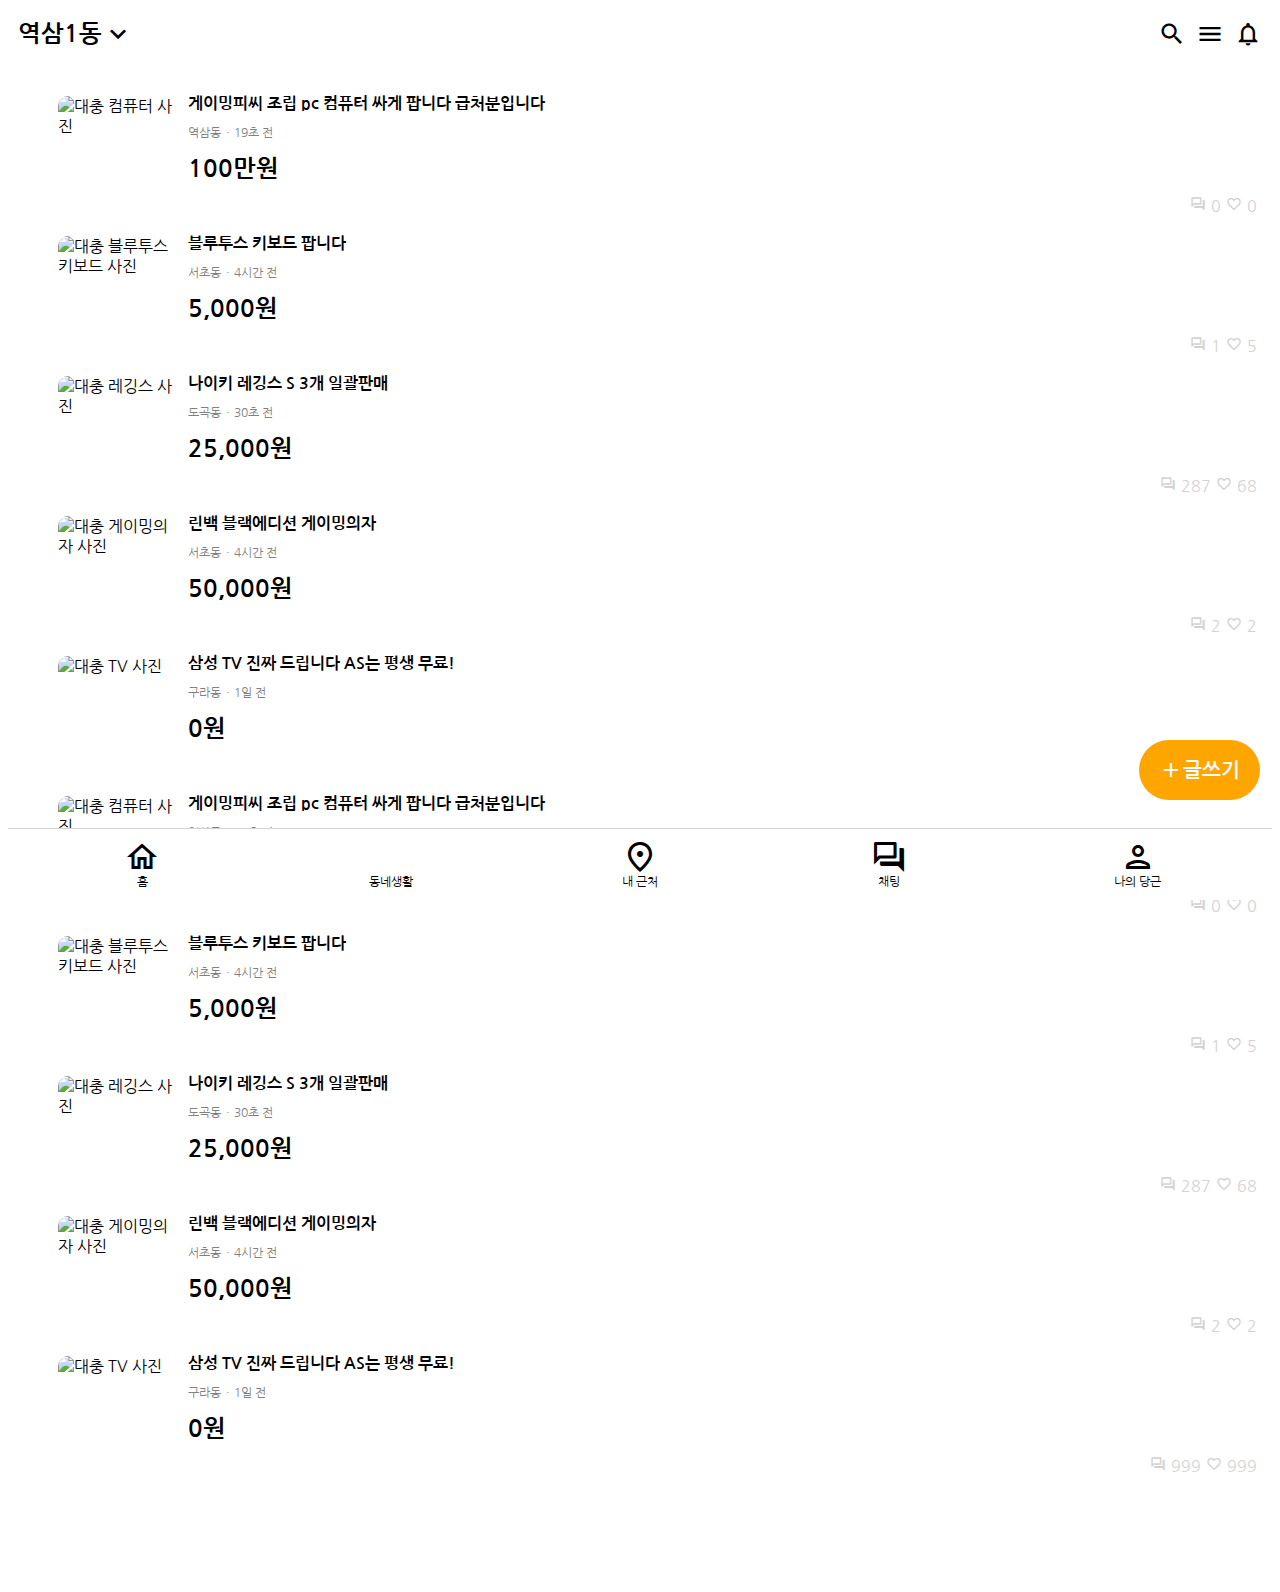
==== index.html @ ae2c0bfa "당근마켓 클론코딩 나도 완성~!" ====
<!DOCTYPE html>
<html lang="ko">
  <head>
    <meta charset="UTF-8" />
    <meta http-equiv="X-UA-Compatible" content="IE=edge" />
    <meta name="viewport" content="width=device-width, initial-scale=1.0" />
    <title>Document</title>
    <!-- css 리셋 -->
    <link
      rel="stylesheet"
      href="https://cdn.jsdelivr.net/npm/reset-css@5.0.1/reset.min.css"
    />
    <!-- 구글 폰트 -->
    <link rel="preconnect" href="https://fonts.googleapis.com" />
    <link rel="preconnect" href="https://fonts.gstatic.com" crossorigin />
    <link
      href="https://fonts.googleapis.com/css2?family=Nanum+Gothic:wght@400;700;800&display=swap"
      rel="stylesheet"
    />
    <!-- 구글 아이콘 -->
    <link
      href="https://fonts.googleapis.com/icon?family=Material+Icons+Outlined"
      rel="stylesheet"
    />
    <!-- css 링크 -->
    <link rel="stylesheet" href="css/body.css" />
    <link rel="stylesheet" href="css/header.css" />
    <link rel="stylesheet" href="css/main.css" />
    <link rel="stylesheet" href="css/footer.css" />
    <link rel="stylesheet" href="css/write-button.css" />
  </head>
  <body>
    <!-- 상단 바 -->
    <header>
      <div class="location">
        <span class="text">역삼1동</span>
        <span class="material-icons-outlined expand-more"> expand_more </span>
      </div>
      <div class="icons">
        <span class="material-icons-outlined search"> search </span>
        <span class="material-icons-outlined menu"> menu </span>
        <span class="material-icons-outlined notifications">
          notifications
        </span>
      </div>
    </header>
    <!-- 메인 컨텐츠 -->
    <main>
      <ul class="wrapper">
        <li class="item">
          <img
            src="https://th.bing.com/th/id/OIP.k3Pl_101EwpeXyYBJu5Y4QHaG9?w=204&h=192&c=7&r=0&o=5&pid=1.7"
            alt="대충 컴퓨터 사진"
            class="image"
          />
          <div class="contents">
            <div class="title">
              게이밍피씨 조립 pc 컴퓨터 싸게 팝니다 급처분입니다
            </div>
            <div class="sub-info">
              <span class="location">역삼동</span>
              <span>·</span>
              <span class="time">19초 전</span>
            </div>
            <div class="price">100만원</div>
            <div class="comunity">
              <span class="material-icons-outlined forum"> forum </span>
              <span class="forum-count">0</span>
              <span class="material-icons-outlined favorite">
                favorite_border
              </span>
              <span class="favorite-count">0</span>
            </div>
          </div>
        </li>
        <li class="item">
          <img
            src="https://th.bing.com/th/id/OIP.oBPwM4N_XBSWo7rTaoG7KwHaFy?w=216&h=180&c=7&r=0&o=5&pid=1.7"
            alt="대충 블루투스 키보드 사진"
            class="image"
          />
          <div class="contents">
            <div class="title">블루투스 키보드 팝니다</div>
            <div class="sub-info">
              <span class="location">서초동</span>
              <span>·</span>
              <span class="time">4시간 전</span>
            </div>
            <div class="price">5,000원</div>
            <div class="comunity">
              <span class="material-icons-outlined forum"> forum </span>
              <span class="forum-count">1</span>
              <span class="material-icons-outlined favorite">
                favorite_border
              </span>
              <span class="favorite-count">5</span>
            </div>
          </div>
        </li>
        <li class="item">
          <img
            src="https://th.bing.com/th/id/OIP.JWQUUG1FfHqOEGA5vrvj4AHaHa?w=204&h=204&c=7&r=0&o=5&pid=1.7"
            alt="대충 레깅스 사진"
            class="image"
          />
          <div class="contents">
            <div class="title">나이키 레깅스 S 3개 일괄판매</div>
            <div class="sub-info">
              <span class="location">도곡동</span>
              <span>·</span>
              <span class="time">30초 전</span>
            </div>
            <div class="price">25,000원</div>
            <div class="comunity">
              <span class="material-icons-outlined forum"> forum </span>
              <span class="forum-count">287</span>
              <span class="material-icons-outlined favorite">
                favorite_border
              </span>
              <span class="favorite-count">68</span>
            </div>
          </div>
        </li>
        <li class="item">
          <img
            src="https://th.bing.com/th/id/OIP.c83q_jf-7spWMSqjYoDMPQHaHa?w=201&h=202&c=7&r=0&o=5&pid=1.7"
            alt="대충 게이밍의자 사진"
            class="image"
          />
          <div class="contents">
            <div class="title">린백 블랙에디션 게이밍의자</div>
            <div class="sub-info">
              <span class="location">서초동</span>
              <span>·</span>
              <span class="time">4시간 전</span>
            </div>
            <div class="price">50,000원</div>
            <div class="comunity">
              <span class="material-icons-outlined forum"> forum </span>
              <span class="forum-count">2</span>
              <span class="material-icons-outlined favorite">
                favorite_border
              </span>
              <span class="favorite-count">2</span>
            </div>
          </div>
        </li>
        <li class="item">
          <img
            src="https://th.bing.com/th/id/OIP.ObYpL57OaWcXteZG8fDFvgHaEK?w=297&h=180&c=7&r=0&o=5&pid=1.7"
            alt="대충 TV 사진"
            class="image"
          />
          <div class="contents">
            <div class="title">삼성 TV 진짜 드립니다 AS는 평생 무료!</div>
            <div class="sub-info">
              <span class="location">구라동</span>
              <span>·</span>
              <span class="time">1일 전</span>
            </div>
            <div class="price">0원</div>
            <div class="comunity">
              <span class="material-icons-outlined forum"> forum </span>
              <span class="forum-count">999</span>
              <span class="material-icons-outlined favorite">
                favorite_border
              </span>
              <span class="favorite-count">999</span>
            </div>
          </div>
        </li>
        <li class="item">
          <img
            src="https://th.bing.com/th/id/OIP.k3Pl_101EwpeXyYBJu5Y4QHaG9?w=204&h=192&c=7&r=0&o=5&pid=1.7"
            alt="대충 컴퓨터 사진"
            class="image"
          />
          <div class="contents">
            <div class="title">
              게이밍피씨 조립 pc 컴퓨터 싸게 팝니다 급처분입니다
            </div>
            <div class="sub-info">
              <span class="location">역삼동</span>
              <span>·</span>
              <span class="time">19초 전</span>
            </div>
            <div class="price">100만원</div>
            <div class="comunity">
              <span class="material-icons-outlined forum"> forum </span>
              <span class="forum-count">0</span>
              <span class="material-icons-outlined favorite">
                favorite_border
              </span>
              <span class="favorite-count">0</span>
            </div>
          </div>
        </li>
        <li class="item">
          <img
            src="https://th.bing.com/th/id/OIP.oBPwM4N_XBSWo7rTaoG7KwHaFy?w=216&h=180&c=7&r=0&o=5&pid=1.7"
            alt="대충 블루투스 키보드 사진"
            class="image"
          />
          <div class="contents">
            <div class="title">블루투스 키보드 팝니다</div>
            <div class="sub-info">
              <span class="location">서초동</span>
              <span>·</span>
              <span class="time">4시간 전</span>
            </div>
            <div class="price">5,000원</div>
            <div class="comunity">
              <span class="material-icons-outlined forum"> forum </span>
              <span class="forum-count">1</span>
              <span class="material-icons-outlined favorite">
                favorite_border
              </span>
              <span class="favorite-count">5</span>
            </div>
          </div>
        </li>
        <li class="item">
          <img
            src="https://th.bing.com/th/id/OIP.JWQUUG1FfHqOEGA5vrvj4AHaHa?w=204&h=204&c=7&r=0&o=5&pid=1.7"
            alt="대충 레깅스 사진"
            class="image"
          />
          <div class="contents">
            <div class="title">나이키 레깅스 S 3개 일괄판매</div>
            <div class="sub-info">
              <span class="location">도곡동</span>
              <span>·</span>
              <span class="time">30초 전</span>
            </div>
            <div class="price">25,000원</div>
            <div class="comunity">
              <span class="material-icons-outlined forum"> forum </span>
              <span class="forum-count">287</span>
              <span class="material-icons-outlined favorite">
                favorite_border
              </span>
              <span class="favorite-count">68</span>
            </div>
          </div>
        </li>
        <li class="item">
          <img
            src="https://th.bing.com/th/id/OIP.c83q_jf-7spWMSqjYoDMPQHaHa?w=201&h=202&c=7&r=0&o=5&pid=1.7"
            alt="대충 게이밍의자 사진"
            class="image"
          />
          <div class="contents">
            <div class="title">린백 블랙에디션 게이밍의자</div>
            <div class="sub-info">
              <span class="location">서초동</span>
              <span>·</span>
              <span class="time">4시간 전</span>
            </div>
            <div class="price">50,000원</div>
            <div class="comunity">
              <span class="material-icons-outlined forum"> forum </span>
              <span class="forum-count">2</span>
              <span class="material-icons-outlined favorite">
                favorite_border
              </span>
              <span class="favorite-count">2</span>
            </div>
          </div>
        </li>
        <li class="item">
          <img
            src="https://th.bing.com/th/id/OIP.ObYpL57OaWcXteZG8fDFvgHaEK?w=297&h=180&c=7&r=0&o=5&pid=1.7"
            alt="대충 TV 사진"
            class="image"
          />
          <div class="contents">
            <div class="title">삼성 TV 진짜 드립니다 AS는 평생 무료!</div>
            <div class="sub-info">
              <span class="location">구라동</span>
              <span>·</span>
              <span class="time">1일 전</span>
            </div>
            <div class="price">0원</div>
            <div class="comunity">
              <span class="material-icons-outlined forum"> forum </span>
              <span class="forum-count">999</span>
              <span class="material-icons-outlined favorite">
                favorite_border
              </span>
              <span class="favorite-count">999</span>
            </div>
          </div>
        </li>
      </ul>
    </main>
    <!-- 하단 메뉴바 -->
    <footer>
      <div class="menu home">
        <span class="icon material-icons-outlined"> home </span>
        <span class="text">홈</span>
      </div>
      <div class="menu feed">
        <span class="icon material-icons-outlined"> feed </span>
        <span class="text">동네생활</span>
      </div>
      <div class="menu around">
        <span class="icon material-icons-outlined"> place </span>
        <span class="text">내 근처</span>
      </div>
      <div class="menu chat">
        <span class="icon material-icons-outlined"> forum </span>
        <span class="text">채팅</span>
      </div>
      <div class="menu mine">
        <span class="icon material-icons-outlined"> person </span>
        <span class="text">나의 당근</span>
      </div>
    </footer>
    <!-- 글쓰기 버튼 -->
    <div id="write-button">
      <span class="icon material-icons-outlined"> add </span>
      <span class="text">글쓰기</span>
    </div>
  </body>
</html>
---- css/body.css ----
body {
  font-family: "Nanum Gothic", sans-serif;
  min-width: 320px;
  box-sizing: border-box;
}
---- css/header.css ----
header {
  padding: 10px;
  display: flex;
  justify-content: space-between;
  position: sticky;
  top: 0;
  background-color: white;
}
header > .location {
  display: flex;
  align-items: center;
}
header > .location > .text {
  font-weight: 700;
  font-size: 24px;
  white-space: nowrap;
}
header > .location > .expand-more {
  font-size: 32px;
}
header > .icons {
  display: flex;
  justify-content: center;
  align-items: center;
}
header > .icons > span:nth-child(n) {
  margin-right: 10px;
  font-size: 28px;
}
header > .icons > span:last-child {
  margin-right: 0px;
}
---- css/main.css ----
main {
  padding: 10px;
}
main > .wrapper > .item {
  display: flex;
  align-items: center;
}
main > .wrapper .image {
  width: 120px;
  height: 120px;
  border-radius: 10px;
  flex-shrink: 0;
  object-fit: cover;
}
main > .wrapper .contents {
  display: flex;
  flex-direction: column;
  justify-content: space-between;
  height: 120px;
  padding: 10px 0px 10px 10px;
  flex-grow: 1;
}
main > .wrapper .contents > .title {
  font-weight: 700;
  font-size: 16px;
}
main > .wrapper .contents > .sub-info {
  display: flex;
  align-items: center;
  color: gray;
  font-size: 12px;
}
main > .wrapper .contents > .sub-info > span:nth-child(2) {
  margin: 0 5px;
}
main > .wrapper .contents > .price {
  font-weight: 700;
  font-size: 24px;
}
main > .wrapper .contents > .comunity {
  display: flex;
  justify-content: end;
  align-content: center;
  color: lightgray;
}
main > .wrapper .contents > .comunity > span:nth-child(n) {
  font-size: 16px;
  margin-right: 5px;
}
---- css/footer.css ----
footer {
  padding: 10px;
  position: sticky;
  bottom: 0;
  background-color: white;
  display: flex;
  justify-content: space-around;
  align-items: center;
  border-top: 1px solid lightgray;
}
footer > .menu {
  display: flex;
  flex-direction: column;
  justify-content: center;
  align-items: center;
  flex-basis: 64px;
  flex-grow: 1;
}
footer > .menu > .icon {
  font-size: 36px;
}
footer > .menu > .text {
  font-size: 12px;
}
---- css/write-button.css ----
#write-button {
  color: white;
  background-color: orange;
  font-size: 20px;
  font-weight: 700;
  position: fixed;
  right: 20px;
  bottom: 100px;
  display: flex;
  justify-content: center;
  align-items: center;
  padding: 15px 20px;
  box-sizing: border-box;
  height: 60px;
  border-radius: 30px;
}
#write-button > .text {
  white-space: nowrap;
}
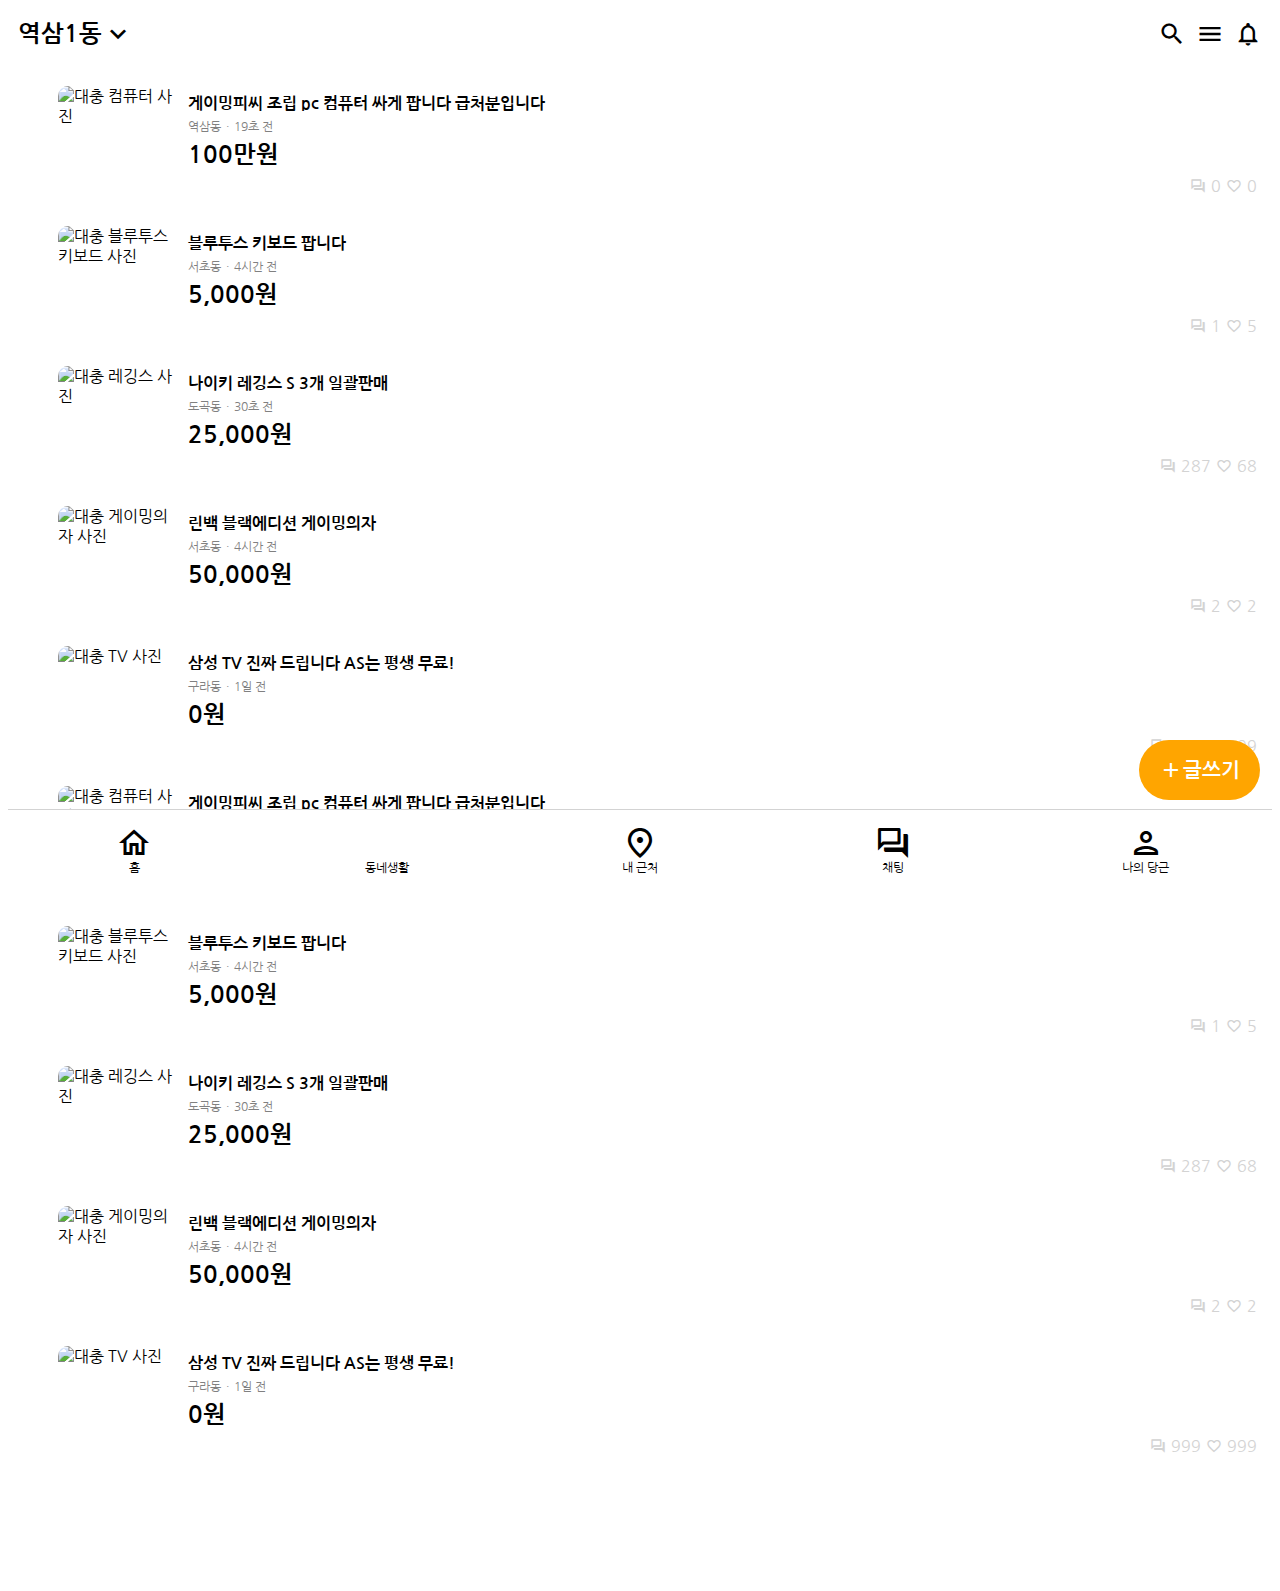
==== commit e2eb8aa3: "마우스 호버 및 클릭 시 효과 추가" ====
--- a/index.html
+++ b/index.html
@@ -64,12 +64,16 @@
             </div>
             <div class="price">100만원</div>
             <div class="comunity">
-              <span class="material-icons-outlined forum"> forum </span>
-              <span class="forum-count">0</span>
-              <span class="material-icons-outlined favorite">
-                favorite_border
-              </span>
-              <span class="favorite-count">0</span>
+              <div class="forum">
+                <span class="material-icons-outlined icon"> forum </span>
+                <span class="count">0</span>
+              </div>
+              <div class="favorite">
+                <span class="material-icons-outlined icon">
+                  favorite_border
+                </span>
+                <span class="count">0</span>
+              </div>
             </div>
           </div>
         </li>
@@ -88,12 +92,16 @@
             </div>
             <div class="price">5,000원</div>
             <div class="comunity">
-              <span class="material-icons-outlined forum"> forum </span>
-              <span class="forum-count">1</span>
-              <span class="material-icons-outlined favorite">
-                favorite_border
-              </span>
-              <span class="favorite-count">5</span>
+              <div class="forum">
+                <span class="material-icons-outlined icon"> forum </span>
+                <span class="count">1</span>
+              </div>
+              <div class="favorite">
+                <span class="material-icons-outlined icon">
+                  favorite_border
+                </span>
+                <span class="count">5</span>
+              </div>
             </div>
           </div>
         </li>
@@ -112,12 +120,16 @@
             </div>
             <div class="price">25,000원</div>
             <div class="comunity">
-              <span class="material-icons-outlined forum"> forum </span>
-              <span class="forum-count">287</span>
-              <span class="material-icons-outlined favorite">
-                favorite_border
-              </span>
-              <span class="favorite-count">68</span>
+              <div class="forum">
+                <span class="material-icons-outlined icon"> forum </span>
+                <span class="count">287</span>
+              </div>
+              <div class="favorite">
+                <span class="material-icons-outlined icon">
+                  favorite_border
+                </span>
+                <span class="count">68</span>
+              </div>
             </div>
           </div>
         </li>
@@ -136,12 +148,16 @@
             </div>
             <div class="price">50,000원</div>
             <div class="comunity">
-              <span class="material-icons-outlined forum"> forum </span>
-              <span class="forum-count">2</span>
-              <span class="material-icons-outlined favorite">
-                favorite_border
-              </span>
-              <span class="favorite-count">2</span>
+              <div class="forum">
+                <span class="material-icons-outlined icon"> forum </span>
+                <span class="count">2</span>
+              </div>
+              <div class="favorite">
+                <span class="material-icons-outlined icon">
+                  favorite_border
+                </span>
+                <span class="count">2</span>
+              </div>
             </div>
           </div>
         </li>
@@ -160,12 +176,16 @@
             </div>
             <div class="price">0원</div>
             <div class="comunity">
-              <span class="material-icons-outlined forum"> forum </span>
-              <span class="forum-count">999</span>
-              <span class="material-icons-outlined favorite">
-                favorite_border
-              </span>
-              <span class="favorite-count">999</span>
+              <div class="forum">
+                <span class="material-icons-outlined icon"> forum </span>
+                <span class="count">999</span>
+              </div>
+              <div class="favorite">
+                <span class="material-icons-outlined icon">
+                  favorite_border
+                </span>
+                <span class="count">999</span>
+              </div>
             </div>
           </div>
         </li>
@@ -186,12 +206,16 @@
             </div>
             <div class="price">100만원</div>
             <div class="comunity">
-              <span class="material-icons-outlined forum"> forum </span>
-              <span class="forum-count">0</span>
-              <span class="material-icons-outlined favorite">
-                favorite_border
-              </span>
-              <span class="favorite-count">0</span>
+              <div class="forum">
+                <span class="material-icons-outlined icon"> forum </span>
+                <span class="count">0</span>
+              </div>
+              <div class="favorite">
+                <span class="material-icons-outlined icon">
+                  favorite_border
+                </span>
+                <span class="count">0</span>
+              </div>
             </div>
           </div>
         </li>
@@ -210,12 +234,16 @@
             </div>
             <div class="price">5,000원</div>
             <div class="comunity">
-              <span class="material-icons-outlined forum"> forum </span>
-              <span class="forum-count">1</span>
-              <span class="material-icons-outlined favorite">
-                favorite_border
-              </span>
-              <span class="favorite-count">5</span>
+              <div class="forum">
+                <span class="material-icons-outlined icon"> forum </span>
+                <span class="count">1</span>
+              </div>
+              <div class="favorite">
+                <span class="material-icons-outlined icon">
+                  favorite_border
+                </span>
+                <span class="count">5</span>
+              </div>
             </div>
           </div>
         </li>
@@ -234,12 +262,16 @@
             </div>
             <div class="price">25,000원</div>
             <div class="comunity">
-              <span class="material-icons-outlined forum"> forum </span>
-              <span class="forum-count">287</span>
-              <span class="material-icons-outlined favorite">
-                favorite_border
-              </span>
-              <span class="favorite-count">68</span>
+              <div class="forum">
+                <span class="material-icons-outlined icon"> forum </span>
+                <span class="count">287</span>
+              </div>
+              <div class="favorite">
+                <span class="material-icons-outlined icon">
+                  favorite_border
+                </span>
+                <span class="count">68</span>
+              </div>
             </div>
           </div>
         </li>
@@ -258,12 +290,16 @@
             </div>
             <div class="price">50,000원</div>
             <div class="comunity">
-              <span class="material-icons-outlined forum"> forum </span>
-              <span class="forum-count">2</span>
-              <span class="material-icons-outlined favorite">
-                favorite_border
-              </span>
-              <span class="favorite-count">2</span>
+              <div class="forum">
+                <span class="material-icons-outlined icon"> forum </span>
+                <span class="count">2</span>
+              </div>
+              <div class="favorite">
+                <span class="material-icons-outlined icon">
+                  favorite_border
+                </span>
+                <span class="count">2</span>
+              </div>
             </div>
           </div>
         </li>
@@ -282,12 +318,16 @@
             </div>
             <div class="price">0원</div>
             <div class="comunity">
-              <span class="material-icons-outlined forum"> forum </span>
-              <span class="forum-count">999</span>
-              <span class="material-icons-outlined favorite">
-                favorite_border
-              </span>
-              <span class="favorite-count">999</span>
+              <div class="forum">
+                <span class="material-icons-outlined icon"> forum </span>
+                <span class="count">999</span>
+              </div>
+              <div class="favorite">
+                <span class="material-icons-outlined icon">
+                  favorite_border
+                </span>
+                <span class="count">999</span>
+              </div>
             </div>
           </div>
         </li>
--- a/css/header.css
+++ b/css/header.css
@@ -9,6 +9,9 @@
 header > .location {
   display: flex;
   align-items: center;
+}
+header > .location:hover {
+  cursor: pointer;
 }
 header > .location > .text {
   font-weight: 700;
@@ -23,9 +26,12 @@
   justify-content: center;
   align-items: center;
 }
-header > .icons > span:nth-child(n) {
+header > .icons > span {
   margin-right: 10px;
   font-size: 28px;
+}
+header > .icons > span:hover {
+  cursor: pointer;
 }
 header > .icons > span:last-child {
   margin-right: 0px;
--- a/css/main.css
+++ b/css/main.css
@@ -1,9 +1,9 @@
 main {
-  padding: 10px;
 }
 main > .wrapper > .item {
   display: flex;
   align-items: center;
+  padding: 10px;
 }
 main > .wrapper .image {
   width: 120px;
@@ -12,17 +12,24 @@
   flex-shrink: 0;
   object-fit: cover;
 }
+main > .wrapper .image:hover {
+  cursor: pointer;
+}
 main > .wrapper .contents {
   display: flex;
   flex-direction: column;
   justify-content: space-between;
   height: 120px;
   padding: 10px 0px 10px 10px;
+  box-sizing: border-box;
   flex-grow: 1;
 }
 main > .wrapper .contents > .title {
   font-weight: 700;
   font-size: 16px;
+}
+main > .wrapper .contents > .title:hover {
+  cursor: pointer;
 }
 main > .wrapper .contents > .sub-info {
   display: flex;
@@ -43,7 +50,14 @@
   align-content: center;
   color: lightgray;
 }
-main > .wrapper .contents > .comunity > span:nth-child(n) {
+main > .wrapper .contents > .comunity > div {
+  display: flex;
+  align-items: center;
+}
+main > .wrapper .contents > .comunity > div:hover {
+  cursor: pointer;
+}
+main > .wrapper .contents > .comunity span {
   font-size: 16px;
   margin-right: 5px;
 }
--- a/css/footer.css
+++ b/css/footer.css
@@ -1,5 +1,4 @@
 footer {
-  padding: 10px;
   position: sticky;
   bottom: 0;
   background-color: white;
@@ -9,6 +8,8 @@
   border-top: 1px solid lightgray;
 }
 footer > .menu {
+  height: 60px;
+  padding: 10px 0px 20px;
   display: flex;
   flex-direction: column;
   justify-content: center;
@@ -16,6 +17,13 @@
   flex-basis: 64px;
   flex-grow: 1;
 }
+footer > .menu:hover {
+  background-color: lightgray;
+  cursor: pointer;
+}
+footer > .menu:active {
+  background-color: rgb(180, 180, 180);
+}
 footer > .menu > .icon {
   font-size: 36px;
 }
--- a/css/write-button.css
+++ b/css/write-button.css
@@ -14,6 +14,12 @@
   height: 60px;
   border-radius: 30px;
 }
+#write-button:hover {
+  cursor: pointer;
+}
+#write-button:active {
+  background-color: rgb(255, 136, 0);
+}
 #write-button > .text {
   white-space: nowrap;
 }
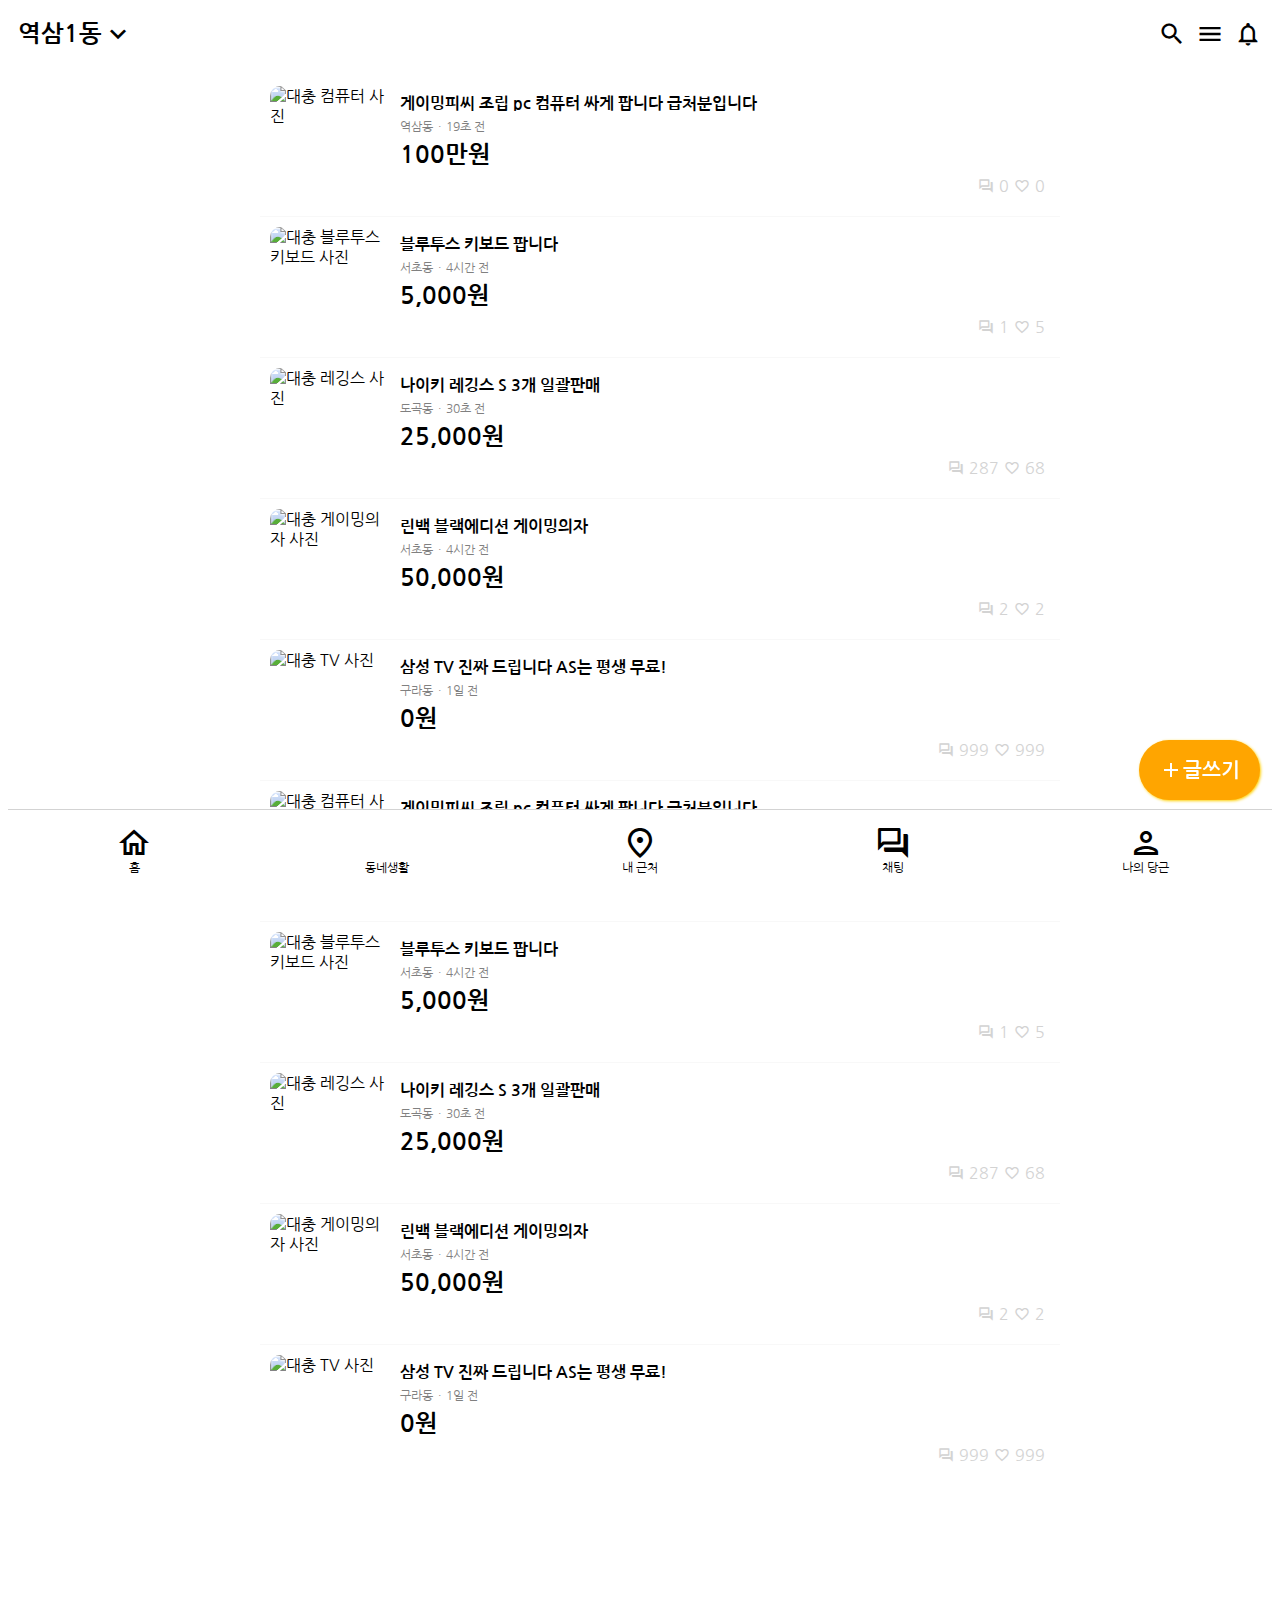
==== commit a6a408d4: "화면 가리개 추가" ====
--- a/index.html
+++ b/index.html
@@ -28,6 +28,7 @@
     <link rel="stylesheet" href="css/main.css" />
     <link rel="stylesheet" href="css/footer.css" />
     <link rel="stylesheet" href="css/write-button.css" />
+    <link rel="stylesheet" href="css/curtain.css" />
   </head>
   <body>
     <!-- 상단 바 -->
@@ -361,5 +362,7 @@
       <span class="icon material-icons-outlined"> add </span>
       <span class="text">글쓰기</span>
     </div>
+    <!-- 화면 가리개 -->
+    <div id="curtain">화면이<br />너무<br />작아용</div>
   </body>
 </html>
--- a/css/body.css
+++ b/css/body.css
@@ -1,5 +1,5 @@
 body {
   font-family: "Nanum Gothic", sans-serif;
-  min-width: 320px;
+  min-width: 480px;
   box-sizing: border-box;
 }
--- a/css/main.css
+++ b/css/main.css
@@ -1,9 +1,18 @@
 main {
+  display: flex;
+  justify-content: center;
+}
+main > .wrapper {
+  flex-basis: 800px;
 }
 main > .wrapper > .item {
   display: flex;
   align-items: center;
   padding: 10px;
+  border-bottom: 1px solid rgba(211, 211, 211, 0.15);
+}
+main > .wrapper > .item:last-child {
+  border-bottom: none;
 }
 main > .wrapper .image {
   width: 120px;
--- a/css/write-button.css
+++ b/css/write-button.css
@@ -13,6 +13,7 @@
   box-sizing: border-box;
   height: 60px;
   border-radius: 30px;
+  box-shadow: 1px 1px 3px rgb(255, 208, 0);
 }
 #write-button:hover {
   cursor: pointer;
--- a/css/curtain.css
+++ b/css/curtain.css
@@ -0,0 +1,22 @@
+#curtain {
+  position: fixed;
+  top: 0;
+  left: 0;
+  width: 100vw;
+  height: 100vh;
+  background-color: tomato;
+  opacity: 1;
+  color: white;
+  font-weight: 800;
+  font-size: 24px;
+  display: flex;
+  align-items: center;
+  justify-content: center;
+}
+
+@media screen and (min-width: 300px) {
+  #curtain {
+    opacity: 0;
+    display: none;
+  }
+}
